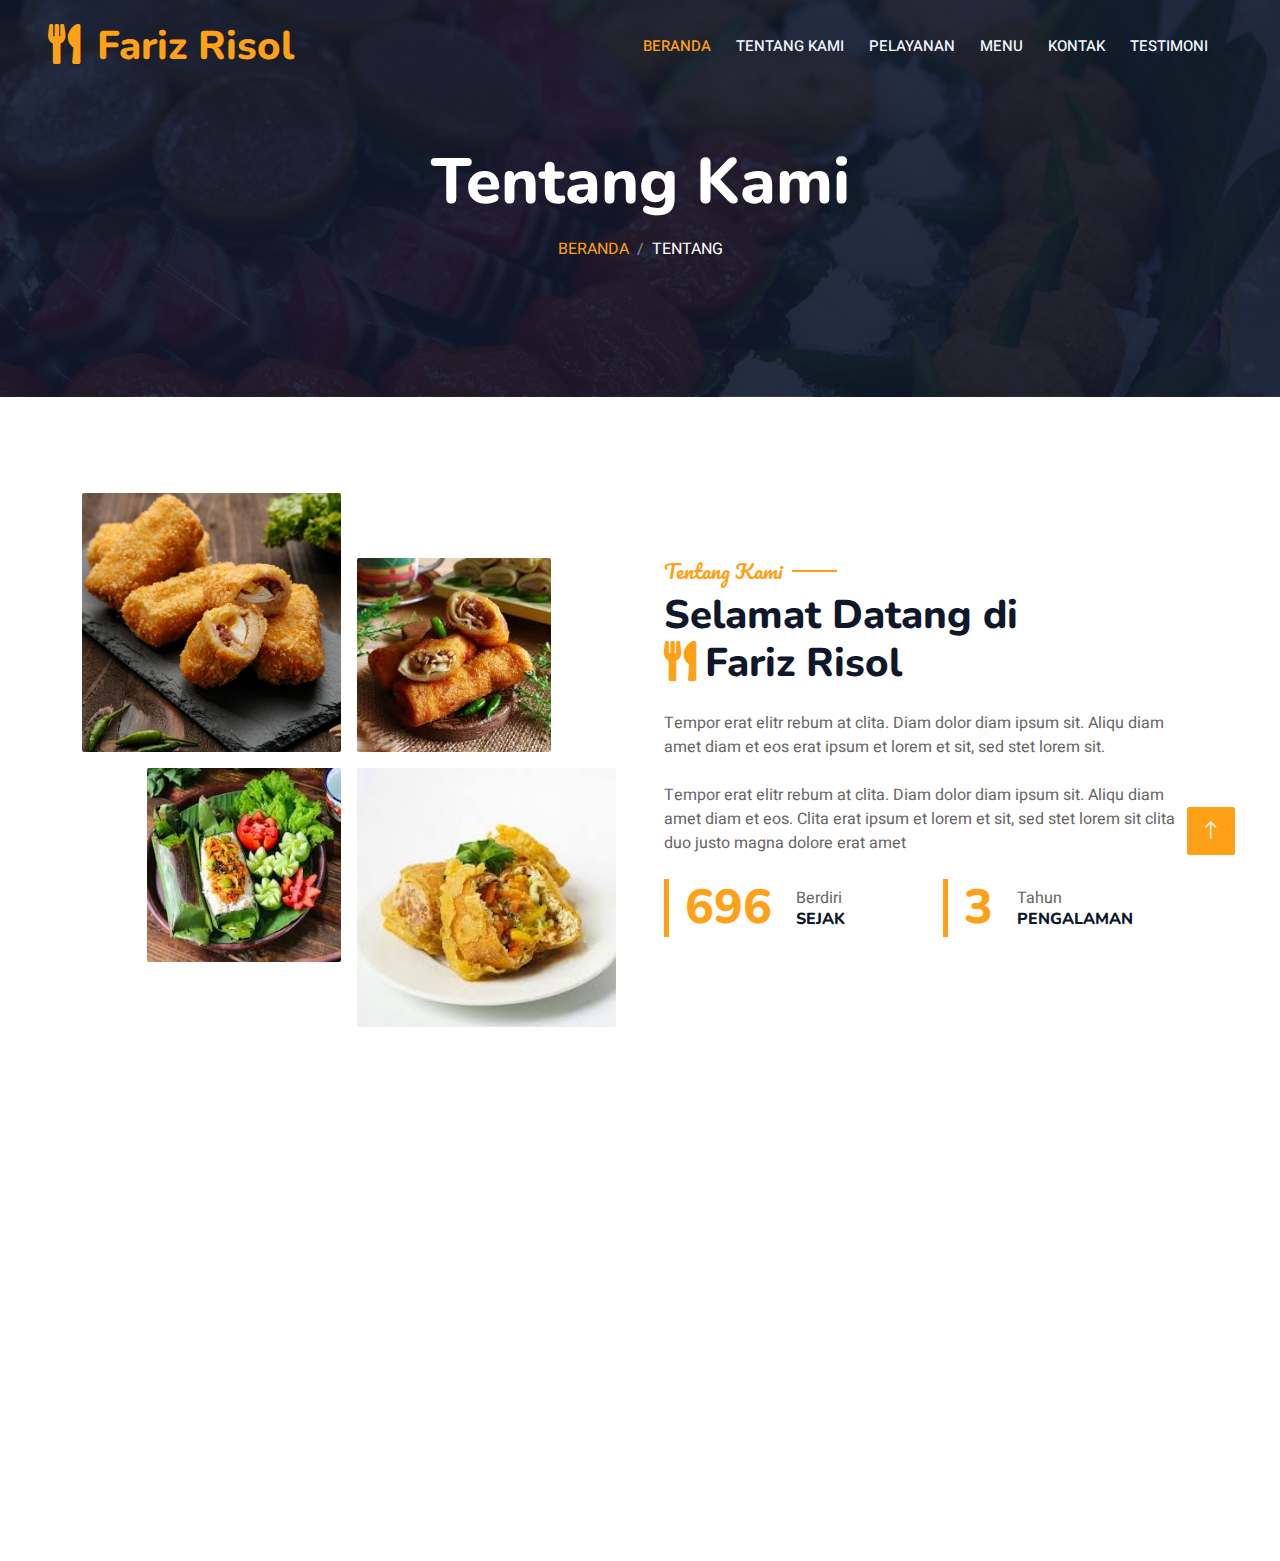
==== about.html @ 97c05599 "Update about.html" ====
<!DOCTYPE html>
<html lang="en">

<head>
    <meta charset="utf-8">
    <title>Fariz Risol</title>
    <meta content="width=device-width, initial-scale=1.0" name="viewport">
    <meta content="" name="keywords">
    <meta content="" name="description">

    <!-- Favicon -->
    <link href="img/favicon.ico" rel="icon">

    <!-- Google Web Fonts -->
    <link rel="preconnect" href="https://fonts.googleapis.com">
    <link rel="preconnect" href="https://fonts.gstatic.com" crossorigin>
    <link href="https://fonts.googleapis.com/css2?family=Heebo:wght@400;500;600&family=Nunito:wght@600;700;800&family=Pacifico&display=swap" rel="stylesheet">

    <!-- Icon Font Stylesheet -->
    <link href="https://cdnjs.cloudflare.com/ajax/libs/font-awesome/5.10.0/css/all.min.css" rel="stylesheet">
    <link href="https://cdn.jsdelivr.net/npm/bootstrap-icons@1.4.1/font/bootstrap-icons.css" rel="stylesheet">

    <!-- Libraries Stylesheet -->
    <link href="lib/animate/animate.min.css" rel="stylesheet">
    <link href="lib/owlcarousel/assets/owl.carousel.min.css" rel="stylesheet">
    <link href="lib/tempusdominus/css/tempusdominus-bootstrap-4.min.css" rel="stylesheet" />

    <!-- Customized Bootstrap Stylesheet -->
    <link href="css/bootstrap.min.css" rel="stylesheet">

    <!-- Template Stylesheet -->
    <link href="css/style.css" rel="stylesheet">
</head>

<body>
    <div class="container-xxl bg-white p-0">
        <!-- Spinner Start -->
        <div id="spinner" class="show bg-white position-fixed translate-middle w-100 vh-100 top-50 start-50 d-flex align-items-center justify-content-center">
            <div class="spinner-border text-primary" style="width: 3rem; height: 3rem;" role="status">
                <span class="sr-only">Loading...</span>
            </div>
        </div>
        <!-- Spinner End -->


        <!-- Navbar & Hero Start -->
        <div class="container-xxl position-relative p-0">
            <nav class="navbar navbar-expand-lg navbar-dark bg-dark px-4 px-lg-5 py-3 py-lg-0">
                <a href="index.html" class="navbar-brand p-0">
                    <h1 class="text-primary m-0"><i class="fa fa-utensils me-3"></i>Fariz Risol</h1>
                    <!-- <img src="img/logo.png" alt="Logo"> -->
                </a>
                <button class="navbar-toggler" type="button" data-bs-toggle="collapse" data-bs-target="#navbarCollapse">
                    <span class="fa fa-bars"></span>
                </button>
                <div class="collapse navbar-collapse" id="navbarCollapse">
                    <div class="navbar-nav ms-auto py-0 pe-4">
                        <a href="index.html" class="nav-item nav-link active">Beranda</a>
                        <a href="about.html" class="nav-item nav-link">Tentang Kami</a>
                        <a href="service.html" class="nav-item nav-link">Pelayanan</a>
                        <a href="menu.html" class="nav-item nav-link">Menu</a>
                        <a href="contact.html" class="nav-item nav-link">Kontak</a>
                        <a href="testimonial.html" class="nav-item nav-link">Testimoni</a>
                    
            </nav>

            <div class="container-xxl py-5 bg-dark hero-header mb-5">
                <div class="container text-center my-5 pt-5 pb-4">
                    <h1 class="display-3 text-white mb-3 animated slideInDown">Tentang Kami</h1>
                    <nav aria-label="breadcrumb">
                        <ol class="breadcrumb justify-content-center text-uppercase">
                            <li class="breadcrumb-item"><a href="index.html">Beranda</a></li>
                            <li class="breadcrumb-item text-white active" aria-current="page">Tentang</li>
                        </ol>
                    </nav>
                </div>
            </div>
        </div>
        <!-- Navbar & Hero End -->


        <!-- About Start -->
        <div class="container-xxl py-5">
            <div class="container">
                <div class="row g-5 align-items-center">
                    <div class="col-lg-6">
                        <div class="row g-3">
                            <div class="col-6 text-start">
                                <img class="img-fluid rounded w-100 wow zoomIn" data-wow-delay="0.1s" src="img/risolmayo.jpg">
                            </div>
                            <div class="col-6 text-start">
                                <img class="img-fluid rounded w-75 wow zoomIn" data-wow-delay="0.3s" src="img/sosissolo.jpg" style="margin-top: 25%;">
                            </div>
                            <div class="col-6 text-end">
                                <img class="img-fluid rounded w-75 wow zoomIn" data-wow-delay="0.5s" src="img/nasibakar.jpg">
                            </div>
                            <div class="col-6 text-end">
                                <img class="img-fluid rounded w-100 wow zoomIn" data-wow-delay="0.7s" src="img/tahuisi.jpg">
                            </div>
                        </div>
                    </div>
                    <div class="col-lg-6">
                        <h5 class="section-title ff-secondary text-start text-primary fw-normal">Tentang Kami</h5>
                        <h1 class="mb-4">Selamat Datang di <br><i class="fa fa-utensils text-primary me-2"></i>Fariz Risol</h1>
                        <p class="mb-4">Tempor erat elitr rebum at clita. Diam dolor diam ipsum sit. Aliqu diam amet diam et eos erat ipsum et lorem et sit, sed stet lorem sit.</p>
                        <p class="mb-4">Tempor erat elitr rebum at clita. Diam dolor diam ipsum sit. Aliqu diam amet diam et eos. Clita erat ipsum et lorem et sit, sed stet lorem sit clita duo justo magna dolore erat amet</p>
                        <div class="row g-4 mb-4">
                            <div class="col-sm-6">
                                <div class="d-flex align-items-center border-start border-5 border-primary px-3">
                                    <h1 class="flex-shrink-0 display-5 text-primary mb-0" data-toggle="counter-up">2016</h1>
                                    <div class="ps-4">
                                        <p class="mb-0">Berdiri</p>
                                        <h6 class="text-uppercase mb-0">Sejak</h6>
                                    </div>
                                </div>
                            </div>
                            <div class="col-sm-6">
                                <div class="d-flex align-items-center border-start border-5 border-primary px-3">
                                    <h1 class="flex-shrink-0 display-5 text-primary mb-0" data-toggle="counter-up">9</h1>
                                    <div class="ps-4">
                                        <p class="mb-0">Tahun</p>
                                        <h6 class="text-uppercase mb-0">pengalaman</h6>
                                    </div>
                                </div>
                            </div>
                        </div>
                    </div>
                </div>
            </div>
        </div>
        <!-- About End -->

        <!-- Footer Start -->
        <div class="container-fluid bg-dark text-light footer pt-5 mt-5 wow fadeIn" data-wow-delay="0.1s">
            <div class="container py-5">
                <div class="row g-5">
                    <div class="col-lg-3 col-md-6">
                        <h4 class="section-title ff-secondary text-start text-primary fw-normal mb-4">Company</h4>
                        <a class="btn btn-link" href="about.html">Tentang Kami</a>
                        <a class="btn btn-link" href="contact.html">Kontak Kami</a>
                        <a class="btn btn-link" href="services">Pelayanan</a>
                        <a class="btn btn-link" href="testimonial.html">Testimoni</a>
                        <a class="btn btn-link" href="menu.html">Menu</a>
                    </div>
                    <div class="col-lg-3 col-md-6">
                        <h4 class="section-title ff-secondary text-start text-primary fw-normal mb-4">Kontak</h4>
                        <p class="mb-2"><i class="fa fa-map-marker-alt me-2"></i>Jl. Jati Raya Jl. Telaga Pesona No.7 blok L31, Telagamurni, Kec. Cikarang Bar., Kabupaten Bekasi, Jawa Barat 17520</p>
                        <p class="mb-2"><i class="fa fa-phone-alt me-2"></i>+62 813 8446 2658</p>
                        <p class="mb-2"><i class="fa fa-envelope me-1"></i>mulyanibae@gmail.com</p>
                    </div>
                    <div class="col-lg-3 col-md-6">
                        <h4 class="section-title ff-secondary text-start text-primary fw-normal mb-4">Open Pre-Order</h4>
                        <h5 class="text-light fw-normal">Monday - Saturday</h5>
                        <p>09AM - 09PM</p>
                        <h5 class="text-light fw-normal">Sunday</h5>
                        <p>10AM - 08PM</p>
                    </div>
                </div>
            </div>
            <div class="container">
                <div class="copyright">
                    <div class="row">
                        <div class="col-md-6 text-center text-md-start mb-3 mb-md-0">
                                &copy; <a class="border-bottom" href="https://v0-new-project-ylbtnsvbn8g.vercel.app/">Rupp</a> All Right Reserved. 
                            </div>
                    </div>
                </div>
            </div>
        </div>
        <!-- Footer End -->


        <!-- Back to Top -->
        <a href="#" class="btn btn-lg btn-primary btn-lg-square back-to-top"><i class="bi bi-arrow-up"></i></a>
    </div>

    <!-- JavaScript Libraries -->
    <script src="https://code.jquery.com/jquery-3.4.1.min.js"></script>
    <script src="https://cdn.jsdelivr.net/npm/bootstrap@5.0.0/dist/js/bootstrap.bundle.min.js"></script>
    <script src="lib/wow/wow.min.js"></script>
    <script src="lib/easing/easing.min.js"></script>
    <script src="lib/waypoints/waypoints.min.js"></script>
    <script src="lib/counterup/counterup.min.js"></script>
    <script src="lib/owlcarousel/owl.carousel.min.js"></script>
    <script src="lib/tempusdominus/js/moment.min.js"></script>
    <script src="lib/tempusdominus/js/moment-timezone.min.js"></script>
    <script src="lib/tempusdominus/js/tempusdominus-bootstrap-4.min.js"></script>

    <!-- Template Javascript -->
    <script src="js/main.js"></script>
</body>

</html>
---- css/style.css ----
/********** Template CSS **********/
:root {
    --primary: #FEA116;
    --light: #F1F8FF;
    --dark: #0F172B;
}

.ff-secondary {
    font-family: 'Pacifico', cursive;
}

.fw-medium {
    font-weight: 600 !important;
}

.fw-semi-bold {
    font-weight: 700 !important;
}

.back-to-top {
    position: fixed;
    display: none;
    right: 45px;
    bottom: 45px;
    z-index: 99;
}


/*** Spinner ***/
#spinner {
    opacity: 0;
    visibility: hidden;
    transition: opacity .5s ease-out, visibility 0s linear .5s;
    z-index: 99999;
}

#spinner.show {
    transition: opacity .5s ease-out, visibility 0s linear 0s;
    visibility: visible;
    opacity: 1;
}


/*** Button ***/
.btn {
    font-family: 'Nunito', sans-serif;
    font-weight: 500;
    text-transform: uppercase;
    transition: .5s;
}

.btn.btn-primary,
.btn.btn-secondary {
    color: #FFFFFF;
}

.btn-square {
    width: 38px;
    height: 38px;
}

.btn-sm-square {
    width: 32px;
    height: 32px;
}

.btn-lg-square {
    width: 48px;
    height: 48px;
}

.btn-square,
.btn-sm-square,
.btn-lg-square {
    padding: 0;
    display: flex;
    align-items: center;
    justify-content: center;
    font-weight: normal;
    border-radius: 2px;
}


/*** Navbar ***/
.navbar-dark .navbar-nav .nav-link {
    position: relative;
    margin-left: 25px;
    padding: 35px 0;
    font-size: 15px;
    color: var(--light) !important;
    text-transform: uppercase;
    font-weight: 500;
    outline: none;
    transition: .5s;
}

.sticky-top.navbar-dark .navbar-nav .nav-link {
    padding: 20px 0;
}

.navbar-dark .navbar-nav .nav-link:hover,
.navbar-dark .navbar-nav .nav-link.active {
    color: var(--primary) !important;
}

.navbar-dark .navbar-brand img {
    max-height: 60px;
    transition: .5s;
}

.sticky-top.navbar-dark .navbar-brand img {
    max-height: 45px;
}

@media (max-width: 991.98px) {
    .sticky-top.navbar-dark {
        position: relative;
    }

    .navbar-dark .navbar-collapse {
        margin-top: 15px;
        border-top: 1px solid rgba(255, 255, 255, .1)
    }

    .navbar-dark .navbar-nav .nav-link,
    .sticky-top.navbar-dark .navbar-nav .nav-link {
        padding: 10px 0;
        margin-left: 0;
    }

    .navbar-dark .navbar-brand img {
        max-height: 45px;
    }
}

@media (min-width: 992px) {
    .navbar-dark {
        position: absolute;
        width: 100%;
        top: 0;
        left: 0;
        z-index: 999;
        background: transparent !important;
    }
    
    .sticky-top.navbar-dark {
        position: fixed;
        background: var(--dark) !important;
    }
}


/*** Hero Header ***/
.hero-header {
    background: linear-gradient(rgba(15, 23, 43, .9), rgba(15, 23, 43, .9)), url(../img/bg-coba.jpg);
    background-position: center center;
    background-repeat: no-repeat;
    background-size: cover;
}

.hero-header img {
    animation: imgRotate 50s linear infinite;
}

@keyframes imgRotate { 
    100% { 
        transform: rotate(360deg); 
    } 
}

.breadcrumb-item + .breadcrumb-item::before {
    color: rgba(255, 255, 255, .5);
}


/*** Section Title ***/
.section-title {
    position: relative;
    display: inline-block;
}

.section-title::before {
    position: absolute;
    content: "";
    width: 45px;
    height: 2px;
    top: 50%;
    left: -55px;
    margin-top: -1px;
    background: var(--primary);
}

.section-title::after {
    position: absolute;
    content: "";
    width: 45px;
    height: 2px;
    top: 50%;
    right: -55px;
    margin-top: -1px;
    background: var(--primary);
}

.section-title.text-start::before,
.section-title.text-end::after {
    display: none;
}


/*** Service ***/
.service-item {
    box-shadow: 0 0 45px rgba(0, 0, 0, .08);
    transition: .5s;
}

.service-item:hover {
    background: var(--primary);
}

.service-item * {
    transition: .5s;
}

.service-item:hover * {
    color: var(--light) !important;
}


/*** Food Menu ***/
.nav-pills .nav-item .active {
    border-bottom: 2px solid var(--primary);
}


/*** Youtube Video ***/
.video {
    position: relative;
    height: 100%;
    min-height: 500px;
    background: linear-gradient(rgba(15, 23, 43, .1), rgba(15, 23, 43, .1)), url(../img/video.jpg);
    background-position: center center;
    background-repeat: no-repeat;
    background-size: cover;
}

.video .btn-play {
    position: absolute;
    z-index: 3;
    top: 50%;
    left: 50%;
    transform: translateX(-50%) translateY(-50%);
    box-sizing: content-box;
    display: block;
    width: 32px;
    height: 44px;
    border-radius: 50%;
    border: none;
    outline: none;
    padding: 18px 20px 18px 28px;
}

.video .btn-play:before {
    content: "";
    position: absolute;
    z-index: 0;
    left: 50%;
    top: 50%;
    transform: translateX(-50%) translateY(-50%);
    display: block;
    width: 100px;
    height: 100px;
    background: var(--primary);
    border-radius: 50%;
    animation: pulse-border 1500ms ease-out infinite;
}

.video .btn-play:after {
    content: "";
    position: absolute;
    z-index: 1;
    left: 50%;
    top: 50%;
    transform: translateX(-50%) translateY(-50%);
    display: block;
    width: 100px;
    height: 100px;
    background: var(--primary);
    border-radius: 50%;
    transition: all 200ms;
}

.video .btn-play img {
    position: relative;
    z-index: 3;
    max-width: 100%;
    width: auto;
    height: auto;
}

.video .btn-play span {
    display: block;
    position: relative;
    z-index: 3;
    width: 0;
    height: 0;
    border-left: 32px solid var(--dark);
    border-top: 22px solid transparent;
    border-bottom: 22px solid transparent;
}

@keyframes pulse-border {
    0% {
        transform: translateX(-50%) translateY(-50%) translateZ(0) scale(1);
        opacity: 1;
    }

    100% {
        transform: translateX(-50%) translateY(-50%) translateZ(0) scale(1.5);
        opacity: 0;
    }
}

#videoModal {
    z-index: 99999;
}

#videoModal .modal-dialog {
    position: relative;
    max-width: 800px;
    margin: 60px auto 0 auto;
}

#videoModal .modal-body {
    position: relative;
    padding: 0px;
}

#videoModal .close {
    position: absolute;
    width: 30px;
    height: 30px;
    right: 0px;
    top: -30px;
    z-index: 999;
    font-size: 30px;
    font-weight: normal;
    color: #FFFFFF;
    background: #000000;
    opacity: 1;
}


/*** Team ***/
.team-item {
    box-shadow: 0 0 45px rgba(0, 0, 0, .08);
    height: calc(100% - 38px);
    transition: .5s;
}

.team-item img {
    transition: .5s;
}

.team-item:hover img {
    transform: scale(1.1);
}

.team-item:hover {
    height: 100%;
}

.team-item .btn {
    border-radius: 38px 38px 0 0;
}


/*** Testimonial ***/
.testimonial-carousel .owl-item .testimonial-item,
.testimonial-carousel .owl-item.center .testimonial-item * {
    transition: .5s;
}

.testimonial-carousel .owl-item.center .testimonial-item {
    background: var(--primary) !important;
    border-color: var(--primary) !important;
}

.testimonial-carousel .owl-item.center .testimonial-item * {
    color: var(--light) !important;
}

.testimonial-carousel .owl-dots {
    margin-top: 24px;
    display: flex;
    align-items: flex-end;
    justify-content: center;
}

.testimonial-carousel .owl-dot {
    position: relative;
    display: inline-block;
    margin: 0 5px;
    width: 15px;
    height: 15px;
    border: 1px solid #CCCCCC;
    border-radius: 15px;
    transition: .5s;
}

.testimonial-carousel .owl-dot.active {
    background: var(--primary);
    border-color: var(--primary);
}


/*** Footer ***/
.footer .btn.btn-social {
    margin-right: 5px;
    width: 35px;
    height: 35px;
    display: flex;
    align-items: center;
    justify-content: center;
    color: var(--light);
    border: 1px solid #FFFFFF;
    border-radius: 35px;
    transition: .3s;
}

.footer .btn.btn-social:hover {
    color: var(--primary);
}

.footer .btn.btn-link {
    display: block;
    margin-bottom: 5px;
    padding: 0;
    text-align: left;
    color: #FFFFFF;
    font-size: 15px;
    font-weight: normal;
    text-transform: capitalize;
    transition: .3s;
}

.footer .btn.btn-link::before {
    position: relative;
    content: "\f105";
    font-family: "Font Awesome 5 Free";
    font-weight: 900;
    margin-right: 10px;
}

.footer .btn.btn-link:hover {
    letter-spacing: 1px;
    box-shadow: none;
}

.footer .copyright {
    padding: 25px 0;
    font-size: 15px;
    border-top: 1px solid rgba(256, 256, 256, .1);
}

.footer .copyright a {
    color: var(--light);
}

.footer .footer-menu a {
    margin-right: 15px;
    padding-right: 15px;
    border-right: 1px solid rgba(255, 255, 255, .1);
}

.footer .footer-menu a:last-child {
    margin-right: 0;
    padding-right: 0;
    border-right: none;
}
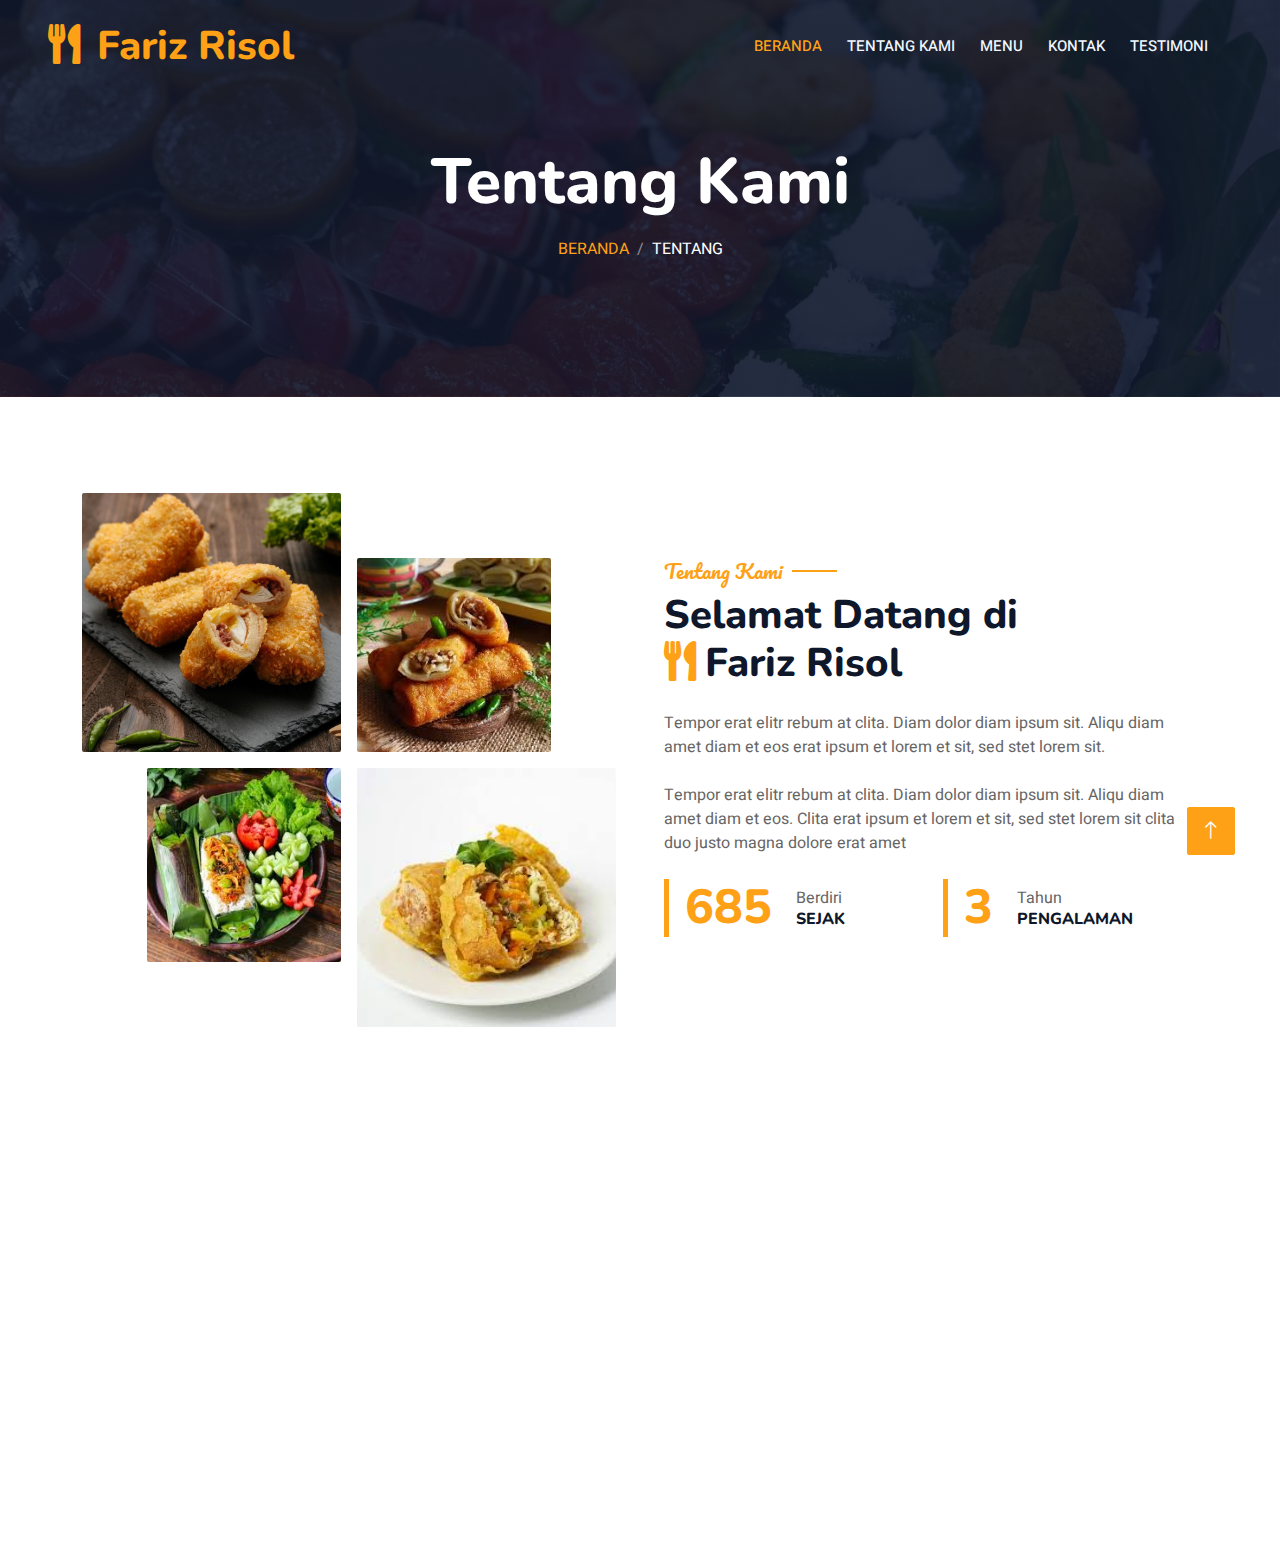
==== commit 87e59df5: "Update about.html" ====
--- a/about.html
+++ b/about.html
@@ -57,7 +57,6 @@
                     <div class="navbar-nav ms-auto py-0 pe-4">
                         <a href="index.html" class="nav-item nav-link active">Beranda</a>
                         <a href="about.html" class="nav-item nav-link">Tentang Kami</a>
-                        <a href="service.html" class="nav-item nav-link">Pelayanan</a>
                         <a href="menu.html" class="nav-item nav-link">Menu</a>
                         <a href="contact.html" class="nav-item nav-link">Kontak</a>
                         <a href="testimonial.html" class="nav-item nav-link">Testimoni</a>
@@ -150,9 +149,9 @@
                     </div>
                     <div class="col-lg-3 col-md-6">
                         <h4 class="section-title ff-secondary text-start text-primary fw-normal mb-4">Open Pre-Order</h4>
-                        <h5 class="text-light fw-normal">Monday - Saturday</h5>
+                        <h5 class="text-light fw-normal">Senin - Sabtu</h5>
                         <p>09AM - 09PM</p>
-                        <h5 class="text-light fw-normal">Sunday</h5>
+                        <h5 class="text-light fw-normal">Minggu</h5>
                         <p>10AM - 08PM</p>
                     </div>
                 </div>
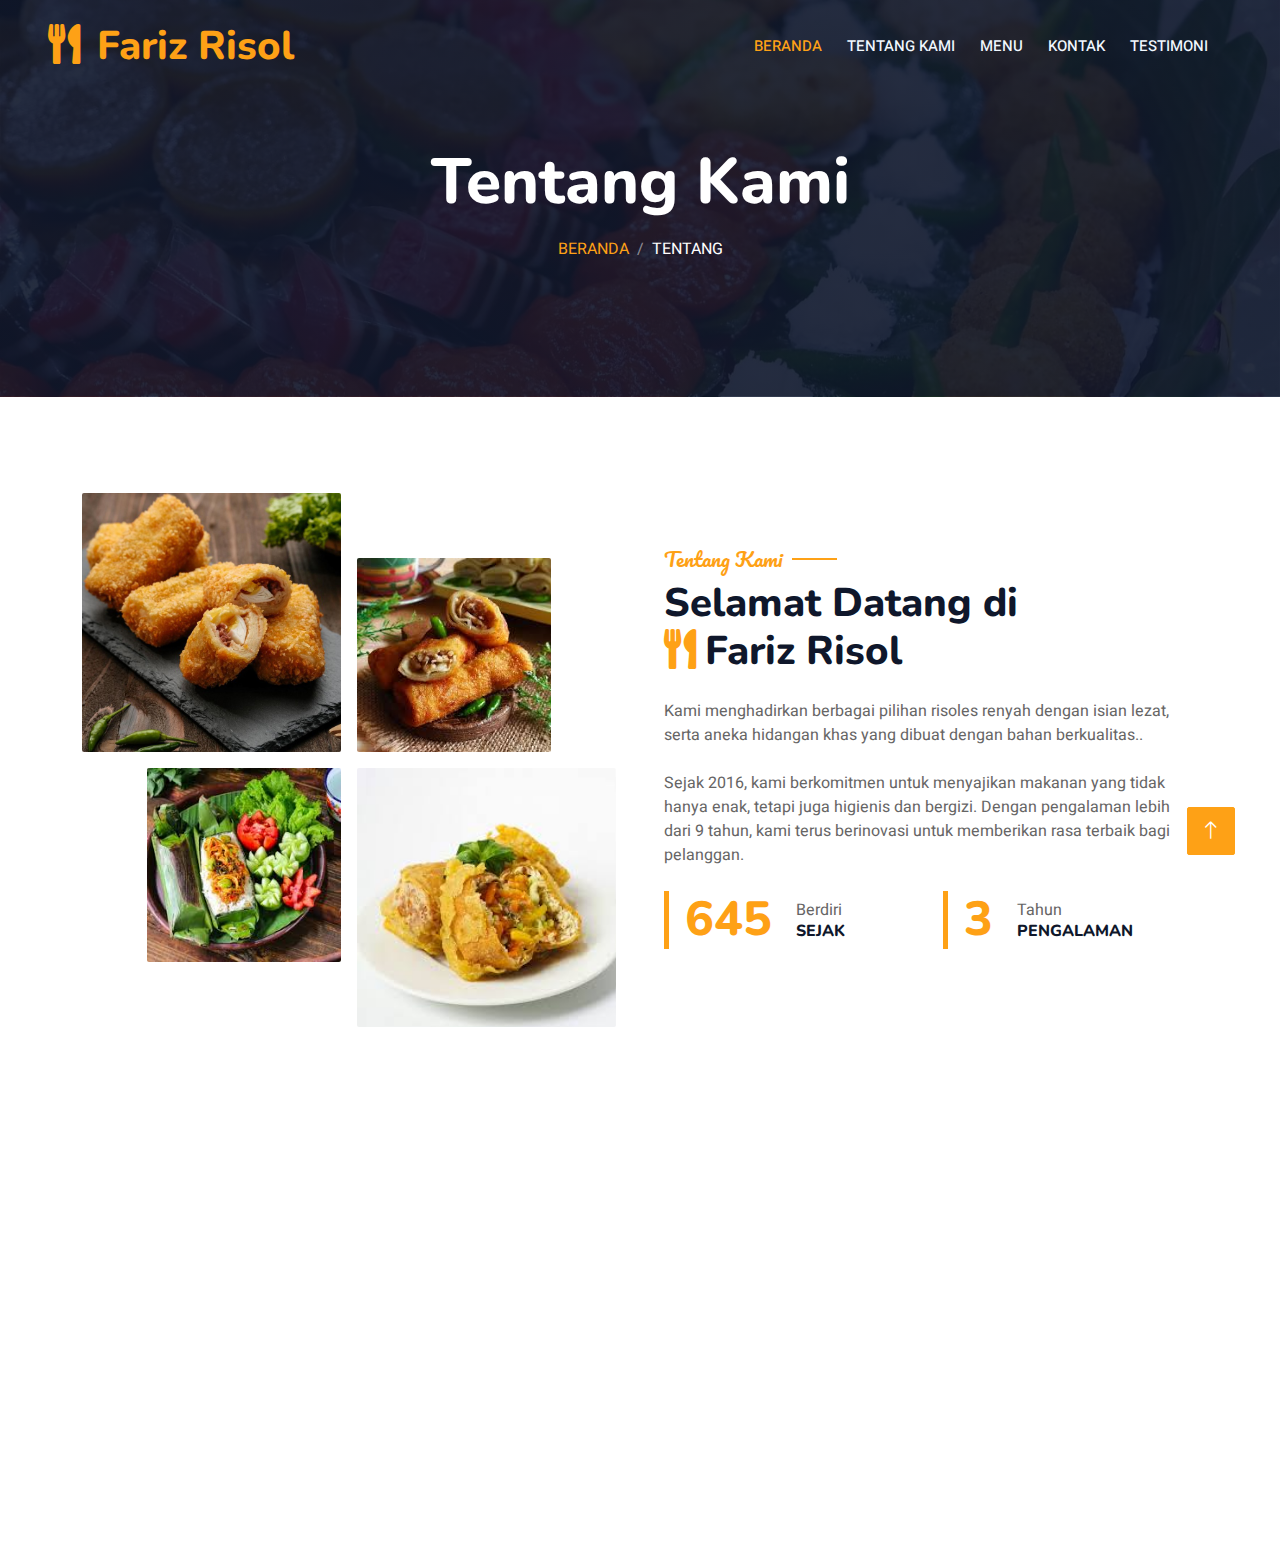
==== commit 35ab1f4e: "Update about.html" ====
--- a/about.html
+++ b/about.html
@@ -101,8 +101,8 @@
                     <div class="col-lg-6">
                         <h5 class="section-title ff-secondary text-start text-primary fw-normal">Tentang Kami</h5>
                         <h1 class="mb-4">Selamat Datang di <br><i class="fa fa-utensils text-primary me-2"></i>Fariz Risol</h1>
-                        <p class="mb-4">Tempor erat elitr rebum at clita. Diam dolor diam ipsum sit. Aliqu diam amet diam et eos erat ipsum et lorem et sit, sed stet lorem sit.</p>
-                        <p class="mb-4">Tempor erat elitr rebum at clita. Diam dolor diam ipsum sit. Aliqu diam amet diam et eos. Clita erat ipsum et lorem et sit, sed stet lorem sit clita duo justo magna dolore erat amet</p>
+ <p class="mb-4">Kami menghadirkan berbagai pilihan risoles renyah dengan isian lezat, serta aneka hidangan khas yang dibuat dengan bahan berkualitas..</p>
+                        <p class="mb-4">Sejak 2016, kami berkomitmen untuk menyajikan makanan yang tidak hanya enak, tetapi juga higienis dan bergizi. Dengan pengalaman lebih dari 9 tahun, kami terus berinovasi untuk memberikan rasa terbaik bagi pelanggan.</p>
                         <div class="row g-4 mb-4">
                             <div class="col-sm-6">
                                 <div class="d-flex align-items-center border-start border-5 border-primary px-3">
@@ -137,7 +137,6 @@
                         <h4 class="section-title ff-secondary text-start text-primary fw-normal mb-4">Company</h4>
                         <a class="btn btn-link" href="about.html">Tentang Kami</a>
                         <a class="btn btn-link" href="contact.html">Kontak Kami</a>
-                        <a class="btn btn-link" href="services">Pelayanan</a>
                         <a class="btn btn-link" href="testimonial.html">Testimoni</a>
                         <a class="btn btn-link" href="menu.html">Menu</a>
                     </div>
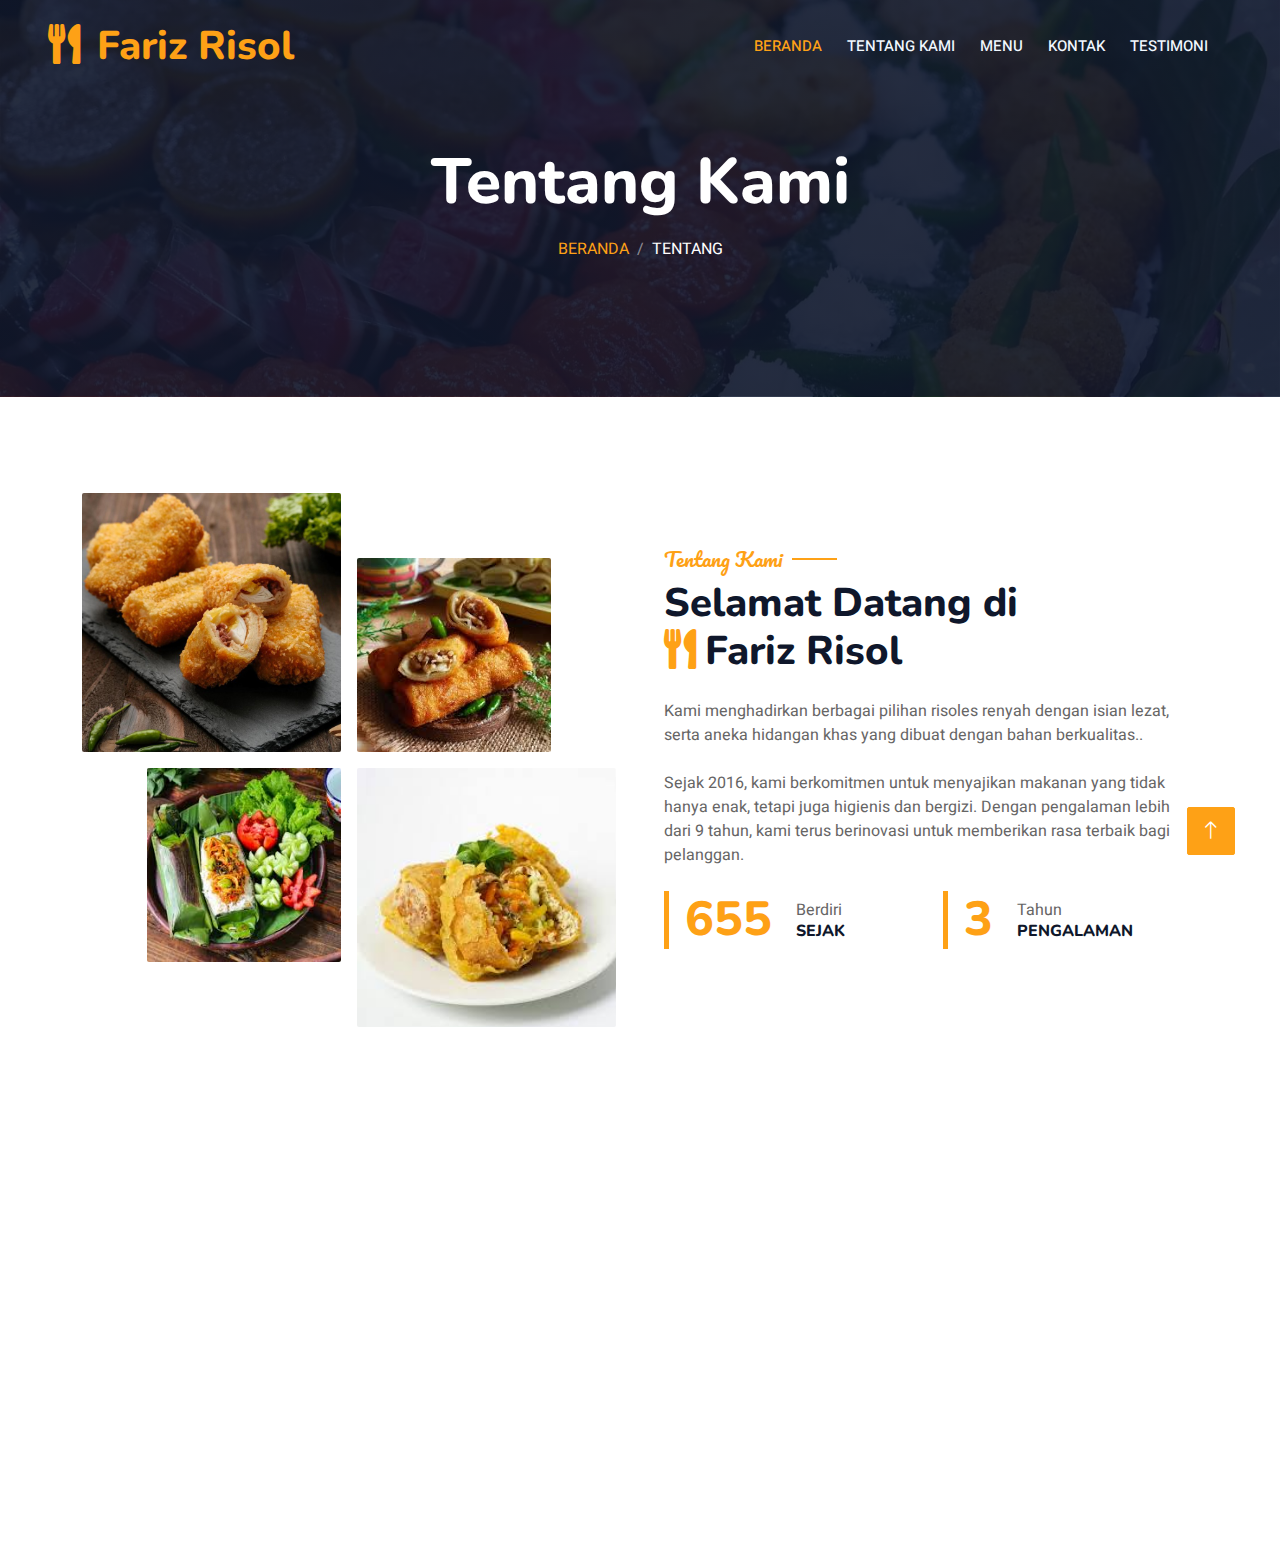
==== commit 581cd0eb: "Update about.html" ====
--- a/about.html
+++ b/about.html
@@ -9,7 +9,7 @@
     <meta content="" name="description">
 
     <!-- Favicon -->
-    <link href="img/favicon.ico" rel="icon">
+    <link href="img/cutlery.png" rel="icon">
 
     <!-- Google Web Fonts -->
     <link rel="preconnect" href="https://fonts.googleapis.com">
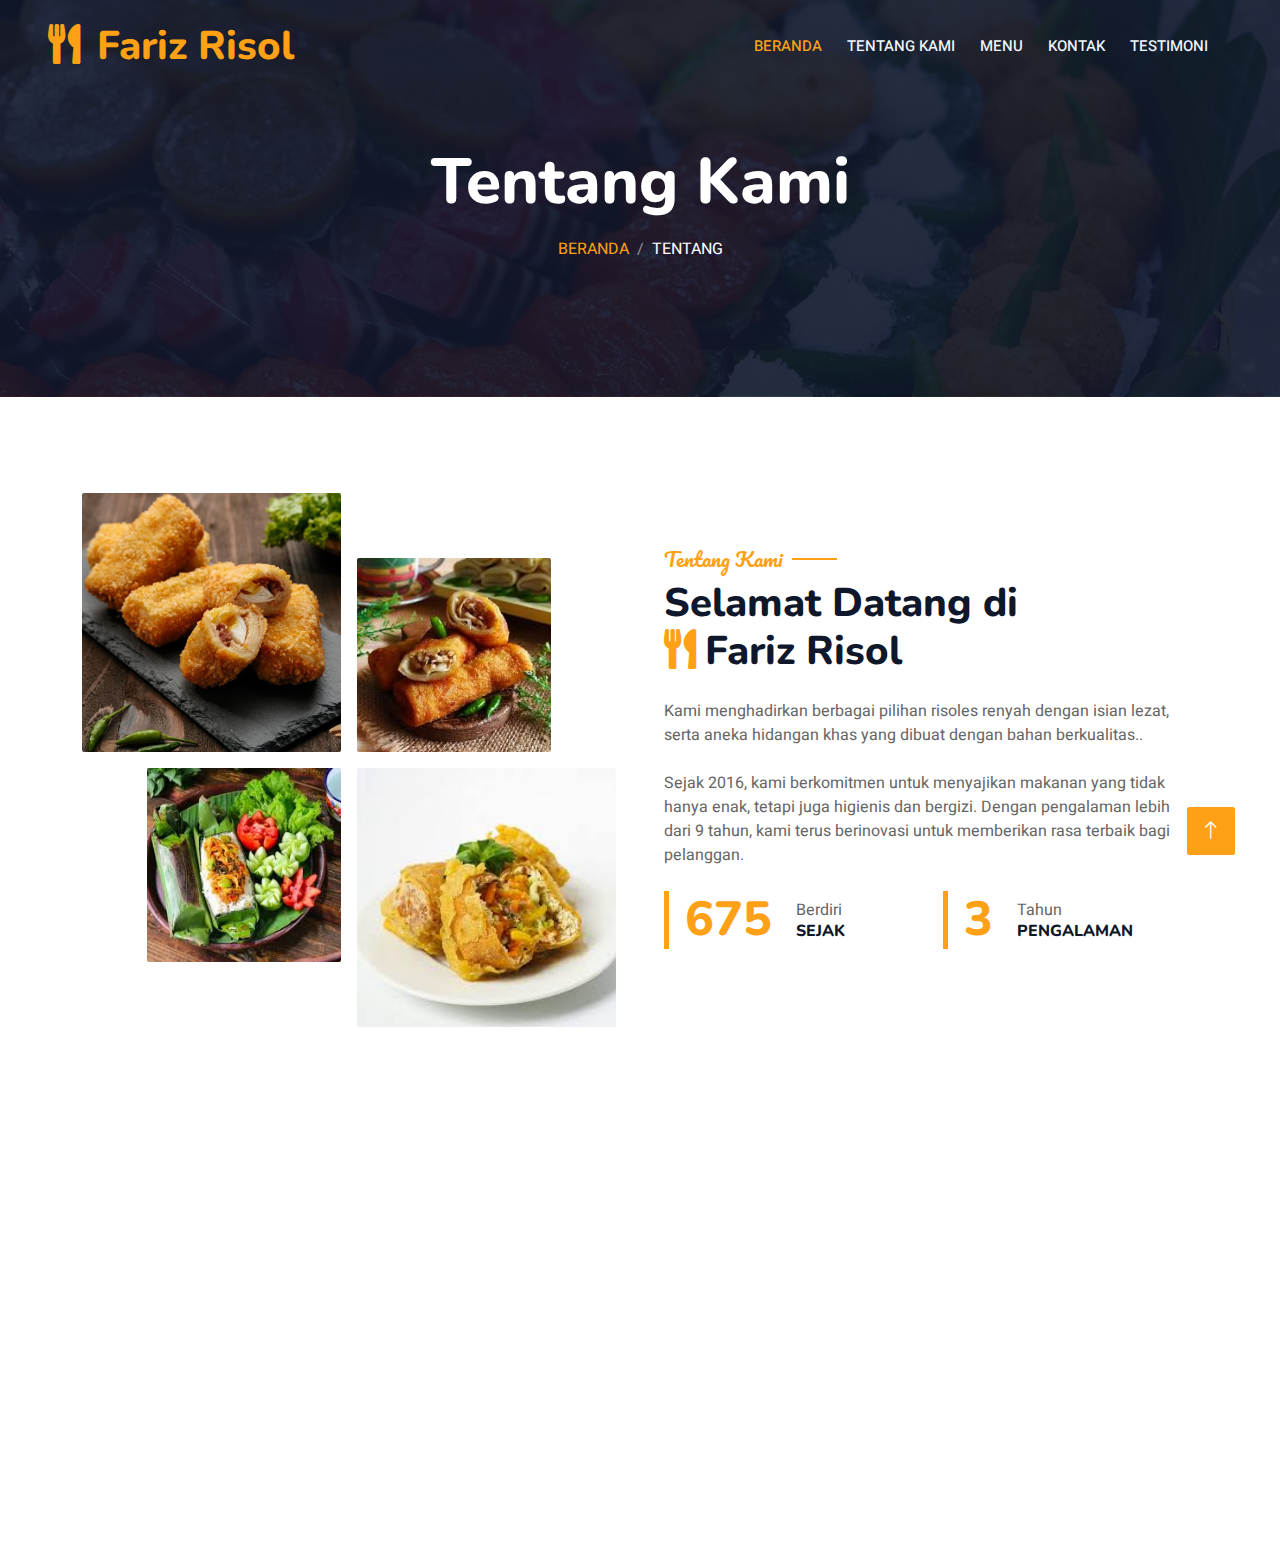
==== commit ad03e513: "Update about.html" ====
--- a/about.html
+++ b/about.html
@@ -143,7 +143,12 @@
                     <div class="col-lg-3 col-md-6">
                         <h4 class="section-title ff-secondary text-start text-primary fw-normal mb-4">Kontak</h4>
                         <p class="mb-2"><i class="fa fa-map-marker-alt me-2"></i>Jl. Jati Raya Jl. Telaga Pesona No.7 blok L31, Telagamurni, Kec. Cikarang Bar., Kabupaten Bekasi, Jawa Barat 17520</p>
-                        <p class="mb-2"><i class="fa fa-phone-alt me-2"></i>+62 813 8446 2658</p>
+                        <p class="mb-2"><i class="fa fa-phone-alt me-2"></i>
+                                <a href="https://wa.me/6281384466258" 
+                                target="_blank" 
+                                style="text-decoration: none; color: #007bff; font-weight: bold;">
+                                +62 813 8446 2658
+                             </a></p>
                         <p class="mb-2"><i class="fa fa-envelope me-1"></i>mulyanibae@gmail.com</p>
                     </div>
                     <div class="col-lg-3 col-md-6">
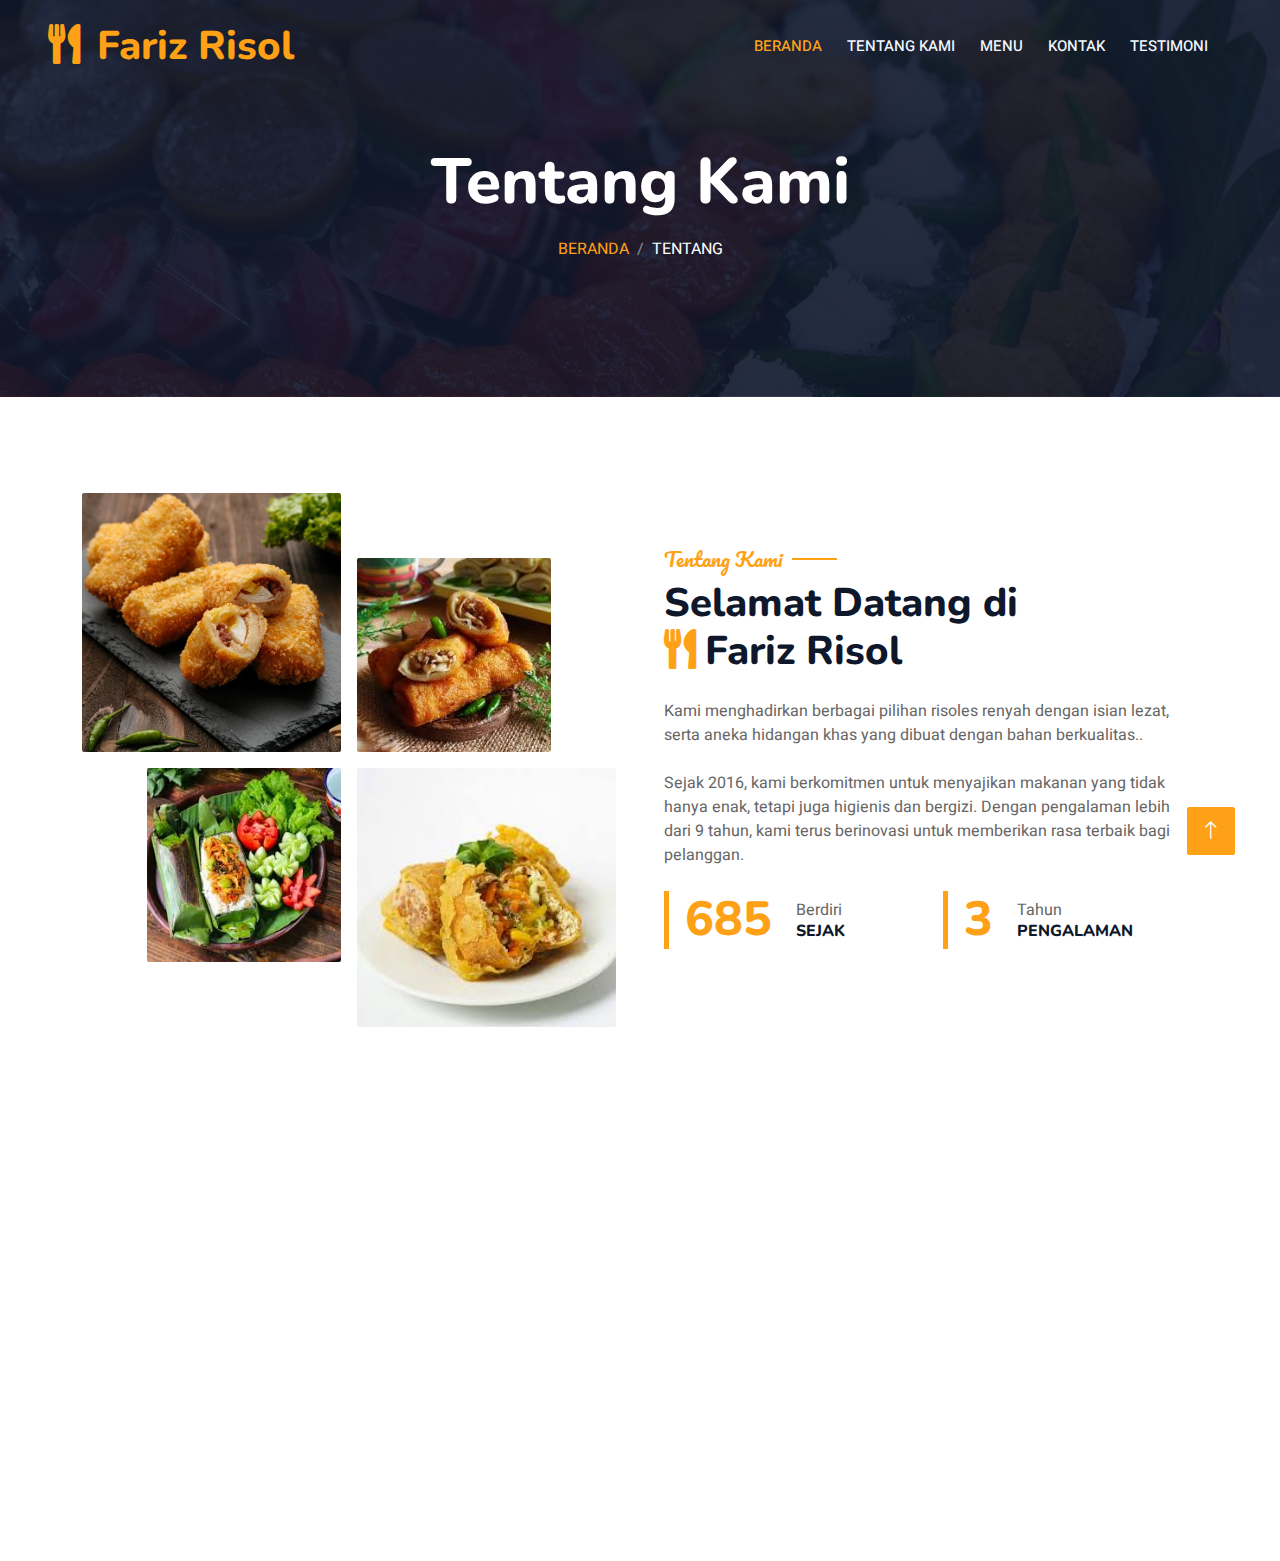
==== commit 4a30e463: "Update about.html" ====
--- a/about.html
+++ b/about.html
@@ -152,12 +152,12 @@
                         <p class="mb-2"><i class="fa fa-envelope me-1"></i>mulyanibae@gmail.com</p>
                     </div>
                     <div class="col-lg-3 col-md-6">
-                        <h4 class="section-title ff-secondary text-start text-primary fw-normal mb-4">Open Pre-Order</h4>
-                        <h5 class="text-light fw-normal">Senin - Sabtu</h5>
-                        <p>09AM - 09PM</p>
-                        <h5 class="text-light fw-normal">Minggu</h5>
-                        <p>10AM - 08PM</p>
-                    </div>
+                            <h4 class="section-title ff-secondary text-start text-primary fw-normal mb-4">Open Pre-Order</h4>
+                            <h5 class="text-light fw-normal">Senin - Jumat</h5>
+                            <p>Tutup jam 4.30 pagi<br>( diantar jam 5.20 pagi )</p>
+                            <h5 class="text-light fw-normal">Minggu</h5>
+                            <p>Libur ( kecuali pesanan besar )</p>
+                        </div>
                 </div>
             </div>
             <div class="container">
